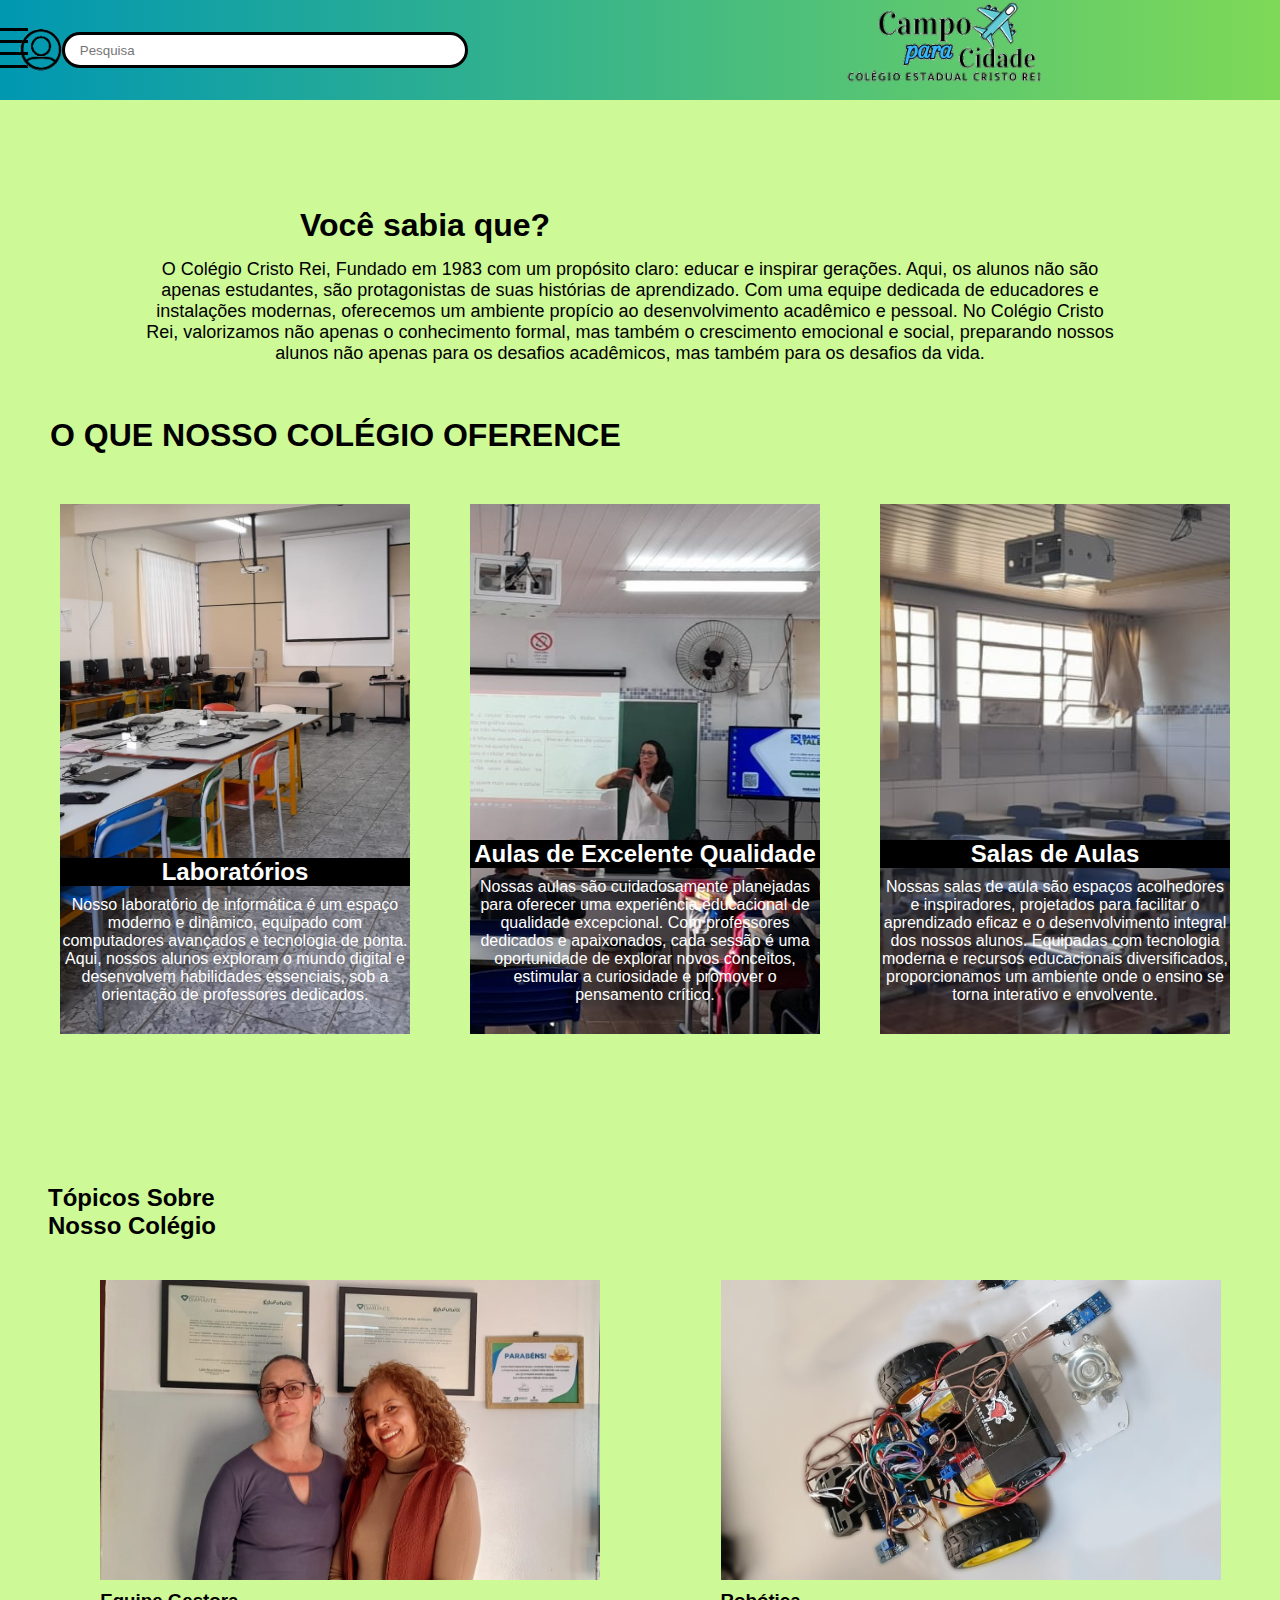
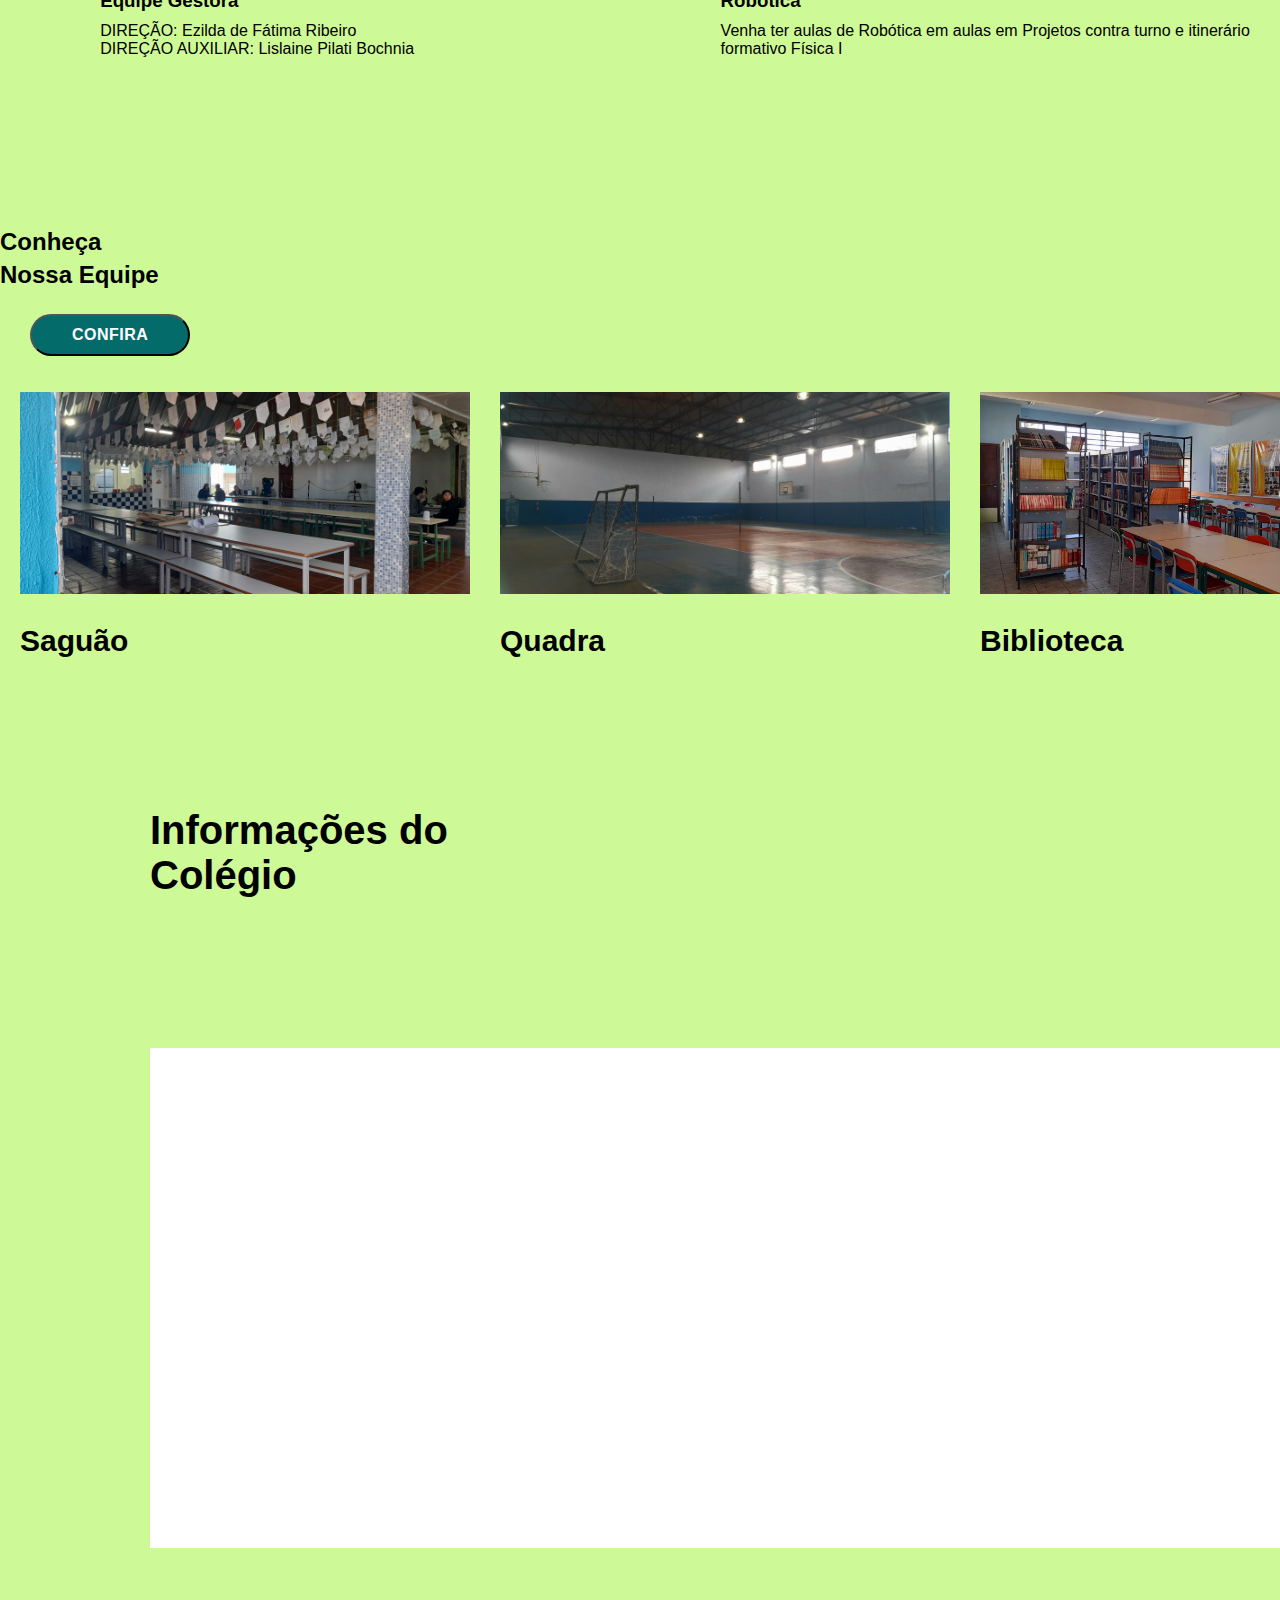
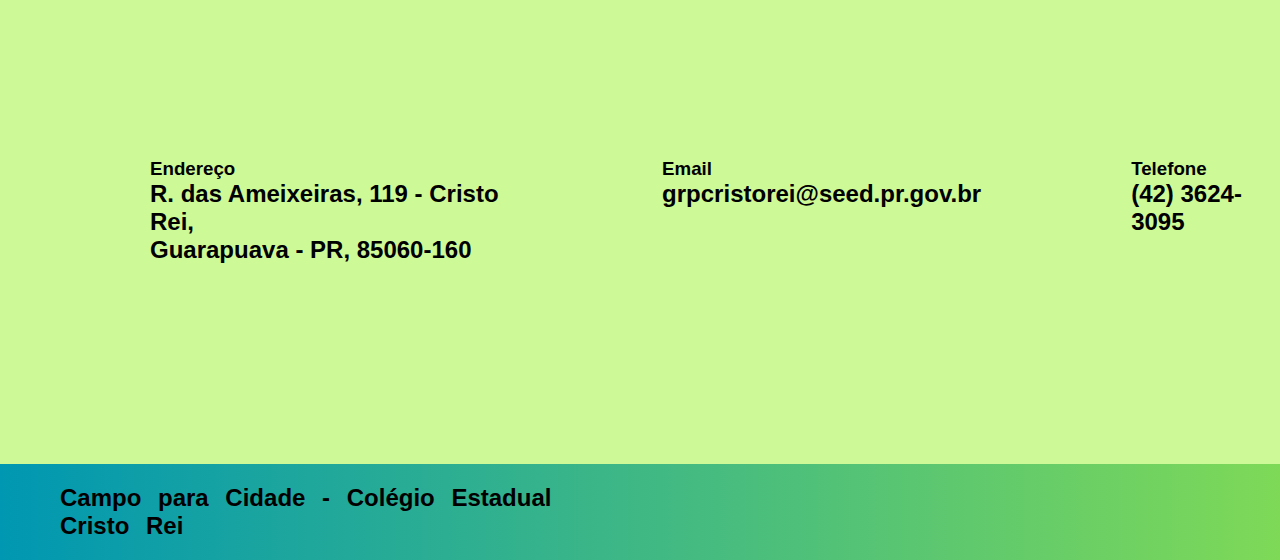
==== colegio.html @ 0e8f1d37 "Add files via upload" ====
<!DOCTYPE html>
<html lang="pt-br">
<head>
    <meta charset="UTF-8">
    <meta name="viewport" content="width=device-width, initial-scale=1.0">
    <link rel="stylesheet" href="colegio.css">
    <title>Colégio Cristo Rei</title>
</head>
<body>
    <header class="cabecalho">
        <div class="menu-aba">
            <input type="checkbox" id="menu" class="container__botao" />
            <label for="menu">
              <span class="cabeçalho__menu-hamburguer container__imagem"></span>
            </label>
            <ul class="lista-menu">
              <li class="lista-menu__item">
                <a href="index.html" class="lista-menu__link">Página Inicial</a>
               </li>
              <li class="lista-menu__item">
                <a href="forum.html" class="lista-menu__link">Fórum Principal</a>
              </li>
              <li class="lista-menu__item">
                <a href="turismo.html" class="lista-menu__link">Turismo</a>
              </li>
              <li class="lista-menu__item">
                <a href="lugares.html" class="lista-menu__link">Lugares Próximos a Você</a>
              </li>
              <li class="lista-menu__item">
                <a href="nos.html" class="lista-menu__link">Sobre Nós</a>
            </li> 
            <li class="lista-menu__item">
              <a href="robotica.html" class="lista-menu__link">Robótica Cristo Rei</a>
            </li>
            </ul>
          </div>
        <div class="cabecalho_direito">
            <img class="imagem_login" src="img/icon_login.png" width="50px" alt="">
            <input class="barra-pesquisa" type="text" placeholder="    Pesquisa">
        </div>
        <a href="index.html"><img src="img/logo_agrinho_2B.png" width="300px"></a> 
    </header>
   
  <br>
  <br>
  <br>

<div class="grid">
        <div class="texto1"><h1>Você sabia que?</h1></div>
        <div class="texto2"><p>O Colégio Cristo Rei, Fundado em 1983 com um propósito claro: educar e inspirar gerações. Aqui, os alunos não são apenas estudantes, são protagonistas de suas histórias de aprendizado. Com uma equipe dedicada de educadores e instalações modernas, oferecemos um ambiente propício ao desenvolvimento acadêmico e pessoal. No Colégio Cristo Rei, valorizamos não apenas o conhecimento formal, mas também o crescimento emocional e social, preparando nossos alunos não apenas para os desafios acadêmicos, mas também para os desafios da vida.</p></div>
        <div class="img"><img src="./petshopimg/fachada.png" alt="" width="400px"></div> 

      </div>
</div>


  <h2 class="formiga">O QUE NOSSO COLÉGIO OFERENCE</h2>
<div class="top2">
    <div id="img1">
        <h2>Laboratórios</h2>
        <p> 
            Nosso laboratório de informática é um espaço moderno e dinâmico, equipado com computadores avançados e tecnologia de ponta. Aqui, nossos alunos exploram o mundo digital e desenvolvem habilidades essenciais, sob a orientação de professores dedicados. </p>
    </div>
    <div id="img2">
        <h2>Aulas de Excelente Qualidade</h2>
        <p>Nossas aulas são cuidadosamente planejadas para oferecer uma experiência educacional de qualidade excepcional. Com professores dedicados e apaixonados, cada sessão é uma oportunidade de explorar novos conceitos, estimular a curiosidade e promover o pensamento crítico. </p>
    </div>
    <div id="img3">
        <h2>Salas de Aulas</h2>
        <p> Nossas salas de aula são espaços acolhedores e inspiradores, projetados para facilitar o aprendizado eficaz e o desenvolvimento integral dos nossos alunos. Equipadas com tecnologia moderna e recursos educacionais diversificados, proporcionamos um ambiente onde o ensino se torna interativo e envolvente. </p>
    </div>
</div>

<h2 class="joao">Tópicos Sobre</h2>
<h2 class="joao">Nosso Colégio</h2>

<div class="top3">
    <div id="serv1">
        <img src="img/Direção.jpg" alt=""  width="500px">
        <h3>Equipe Gestora</h3>
        <p> DIREÇÃO: Ezilda de Fátima Ribeiro <br>
            DIREÇÃO AUXILIAR: Lislaine Pilati Bochnia</p>
    </div>
    <div id="serv2">
        <img src="img/robotica.jpg" alt="" width="500px">
        <h3>Robótica</h3>
        <p>Venha ter aulas de Robótica em aulas em Projetos contra turno e itinerário <br>formativo Física I</p>
    </div>
</div>
<div id="text">
  <h2 class="">Conheça</h2>
  <h2 class="">Nossa Equipe</h2>
  <a href="nos.html"><button class="botao-1">CONFIRA</button></a>
</div>
<br>
<br>
<div class="top4">
        <div id="imagens">
      <div id="pao1">
        <img src="img/saguão.jpg" alt="" width="300px">
        <h2>Saguão</h2>
        </div>
      <div id="pao2">
        <img src="img/Quadra.jpg" alt="">
        <h2>Quadra</h2>
        </div>
      <div id="pao3">
        <img src="img/biblioteca.jpg" alt="">
        <h2>Biblioteca</h2>
       </div>
    </div>
</div>

<div class="saiba">
<h2 class="infor">Informações do Colégio</h2>
<div class="corpo">
  <div class="mapBox">
    <iframe src="https://www.google.com/maps/embed?pb=!1m18!1m12!1m3!1d3605.055063574178!2d-51.46249328917942!3d-25.36947097750706!2m3!1f0!2f0!3f0!3m2!1i1024!2i768!4f13.1!3m3!1m2!1s0x94ef365b0176f1e5%3A0x68c5ac6ee6a991ea!2sCristo%20Rei%2C%20C%20E-Ef%20M!5e0!3m2!1spt-BR!2sbr!4v1722453271164!5m2!1spt-BR!2sbr" width="600" height="450" style="border:0;" allowfullscreen="" loading="lazy" referrerpolicy="no-referrer-when-downgrade"></iframe>
 </div>
</div>
<div class="top5">
    <div id="1">
      <h3>Endereço</h3>
      <h2>R. das Ameixeiras, 119 - Cristo Rei, <br>
        Guarapuava - PR, 85060-160</h2>
    </div>
    <div id="2">
      <h3>Email</h3>
      <h2>grpcristorei@seed.pr.gov.br
    </h2>
    </div>
    <div class="Telefone" id="Telefone">
      <h3>Telefone</h3>
      <h2>(42) 3624-3095</h2>
    </div>
</div>
</div>
<div class="social">
  <div id="nome">
     <h2>Campo para Cidade - Colégio Estadual Cristo Rei</h2>
  </div>
  <div id="top2">
     <a href="https://www.instagram.com/corner.petshop/"><i class="fa-brands fa-instagram" style="color: #ffffff;"></i></a>
     <a href="https://marerelogios.com/pages/termos-de-servico"><i class="fa-solid fa-paste" style="color: #ffffff;"></i></a>
</div>
</body>
</html>
---- colegio.css ----
*{
    margin: 0;
    padding: 0;
}
.cabecalho{
    background-image: linear-gradient(to right, #0097b2,#7ed957);
    display: flex;
    justify-content: space-around;
    align-items: center;
    height: 100px;
    position: relative;
}
.cabeçalho__menu-hamburguer {
    width: 40px;
    height: 40px;
    display: inline-block;
    background-image: url("img/hanburguer.png");
    background-repeat: no-repeat;
    background-position: center;
    margin-left: -180px;
}

.container__botao:checked ~ .lista-menu {
    display: block;
}

.lista-menu__titulo,
.lista-menu__item {
    padding: 1em;
    background-color: #64cbd6;
    margin-left: -210px;
}
.lista-menu {
    display: none;
    position: absolute;
    top: 100%;
    width: 15vw;  
    z-index:1;
}
.lista-menu__link {
    background: black;
    -webkit-background-clip: text;
    -webkit-text-fill-color: transparent;
    background-clip: text;
    font-family:'Gill Sans', 'Gill Sans MT', Calibri, 'Trebuchet MS', sans-serif; 
}
.container__botao{
    display: none;
}
.cabecalho_direito{
    align-items: center;
    display: flex;
    margin-left: -500px;
}

.barra-pesquisa{
    width: 400px;
    height: 30px;
    border-radius: 30px;
    border: 3px solid black;
}
.obejetivo{
    display: flex;
    height: 300px;
    background-color: #00bf63;
    color: aliceblue;
}
.coluna {
      display: flex;
      background-color: #000000;
      word-spacing: 1px;
      font-style: normal;
      align-items: center;
      font-size: small;
      justify-content: space-between;
      gap: 10;
    }
  
a {
      text-decoration: none;
      color: #ffffff;
  }
  
body {
      background-color: #cef997;
}
  
  

.top2 {
    display: flex;
    margin: 50px;
    gap: 50px;
    align-items: center;
  }
.top2 h2{
    color: white;
    background-color: #000000;
}

h2 {
    color: rgb(0, 0, 0);
    font-family:'Gill Sans', 'Gill Sans MT', Calibri, 'Trebuchet MS', sans-serif; 
}

p {
    color: white;
    font-family:'Gill Sans', 'Gill Sans MT', Calibri, 'Trebuchet MS', sans-serif;
}

.top3 {
    display: flex;
    margin: 20px;
    gap: 30px;
    align-items: center;
    justify-content: space-around;
}

.grid {
   display: grid; 
   grid-template-columns: repeat(8,1fr);
   grid-template-rows: repeat(5, 1fr);
   max-height: 99vh;
}

.texto1 {
  grid-row: 2/5;
  grid-column: 3/7;
  margin-left: -20px;
  font-family:'Gill Sans', 'Gill Sans MT', Calibri, 'Trebuchet MS', sans-serif; 
 


}

.texto2 {
  grid-row: 3/5;
  grid-column: 2/8;
  font-size: 18px;
  margin-left: -20px;
  text-align: center; 
}

.img {
  grid-row: 1/5;
  grid-column: 7/8;
}

.texto2 p {
  color: black;
  
}

#img1 {
  background-image: url(img/laboratorio.jpg);
  
}

#img2 {
  background-image: url(img/Salas\ de\ Aula\ professora.jpg);
}

#img3 {
  background-image: url(img/Salas\ de\ Aula.jpg);
}

#img1, #img2, #img3 {
width: 500px;
height: 500px;
color: black;
align-items: bottom;
text-align: center;
gap: 10px;
display: flex;
flex-direction: column;
Justify-content: end;
margin-left:10px;
padding-bottom: 30px;
background-size: cover;
margin-bottom: 100px;
}

.formiga {
  font-size: 2em;
  margin-left: 50px;
}

#serv1, #serv2, #serv3 {
  margin-left: 70px;
  margin-top: 30px;
  margin-bottom: 30px;
  display: flex;
  flex-direction: column;
  text-align: left;
  margin-top: 20px;
}

.top3 img {
  height: 300px;
  gap: 1px;
}
.top3 p {
  color: black;
  margin-top: 10px;
  margin-bottom: 100px;
}

.joao {
  Margin-left: 2em;
}

 h3 {
 margin-top: 10px;
}

.top4 {
  display: flex;
  gap: 100px;
  margin-left: 20px;
  justify-content: space-around;
}
.top4 h2{
    color: black;
    font-size: 30px;
    align-items: center;
}

#text {
  display: flex;
  flex-direction: column;
  gap: 5px;
  margin-top: 40px;
}

#imagens {
  display: flex;
  gap: 30px;
  margin-bottom: 50px;
}

#pao1, #pao2, #pao3 {
  display: flex;
  flex-direction: column;
}

#pao1 img, #pao2 img, #pao3 img {
  width: 450px;
  margin-bottom: 30px;
}

#pao1 h2, #pao2 h2, #pao3 h2 {
  color: black;
}

#pao1 p, #pao2 p, #pao3 p {
  color: black;
  margin-top: 10px;
}

.botao-1 {
  color: white;
  background-color: rgb(4, 107, 107);
  margin-left: 30px;
  border-radius: 30px;
  padding: 10px 40px;
  font-weight: bold;
  font-family: 'Gill Sans', 'Gill Sans MT', Calibri, 'Trebuchet MS', sans-serif;
  font-size: 16px;
  letter-spacing: .5px;
  margin-top: 20px;
}

.top5 {
  display: flex;
  gap: 150px;
  margin-bottom: 200px;
}

h3 {
  color: black;
  font-family: 'Gill Sans', 'Gill Sans MT', Calibri, 'Trebuchet MS', sans-serif;

}

.saiba {
  margin-left: 150px;
  display: flex;
  flex-direction: column;
}

.infor {
  margin-bottom: 150px;
  width: 450px;
  font-size: 40px;
  margin-top: 100px;
  color: black;
}

.top3 h3 {
  color: black;
  font-family: 'Gill Sans', 'Gill Sans MT', Calibri, 'Trebuchet MS', sans-serif;
}

.social {
  background-image: linear-gradient(to right, #0097b2,#7ed957);
  font-family: 'Gill Sans', 'Gill Sans MT', Calibri, 'Trebuchet MS', sans-serif;
  display: flex;
  gap: 10px;
  color: black;
  word-spacing: 10px;
  gap: 250px;
  padding: 20px;
  align-items: center;
}

#nome {
 margin-left: 40px; 
}

#top2 {
  justify-content: center;
  font-size: 50px;
  display: flex;
  gap: 400px;
}
.top5 h2{
    color: black;
}
.corpo{
  justify-content: center;
  align-items: center;
  min-height: 100vh;
  display: flex;
}
.mapBox{
  width: 1200px;
  height: 500px;
  background: #fff;
}
.mapBox iframe{
  width: 100%;
  height: 100%;
}
.corpo{
  justify-content: center;
    align-items: center;
    min-height: 100vh;
    display: flex;
    margin-top: -200px;
}
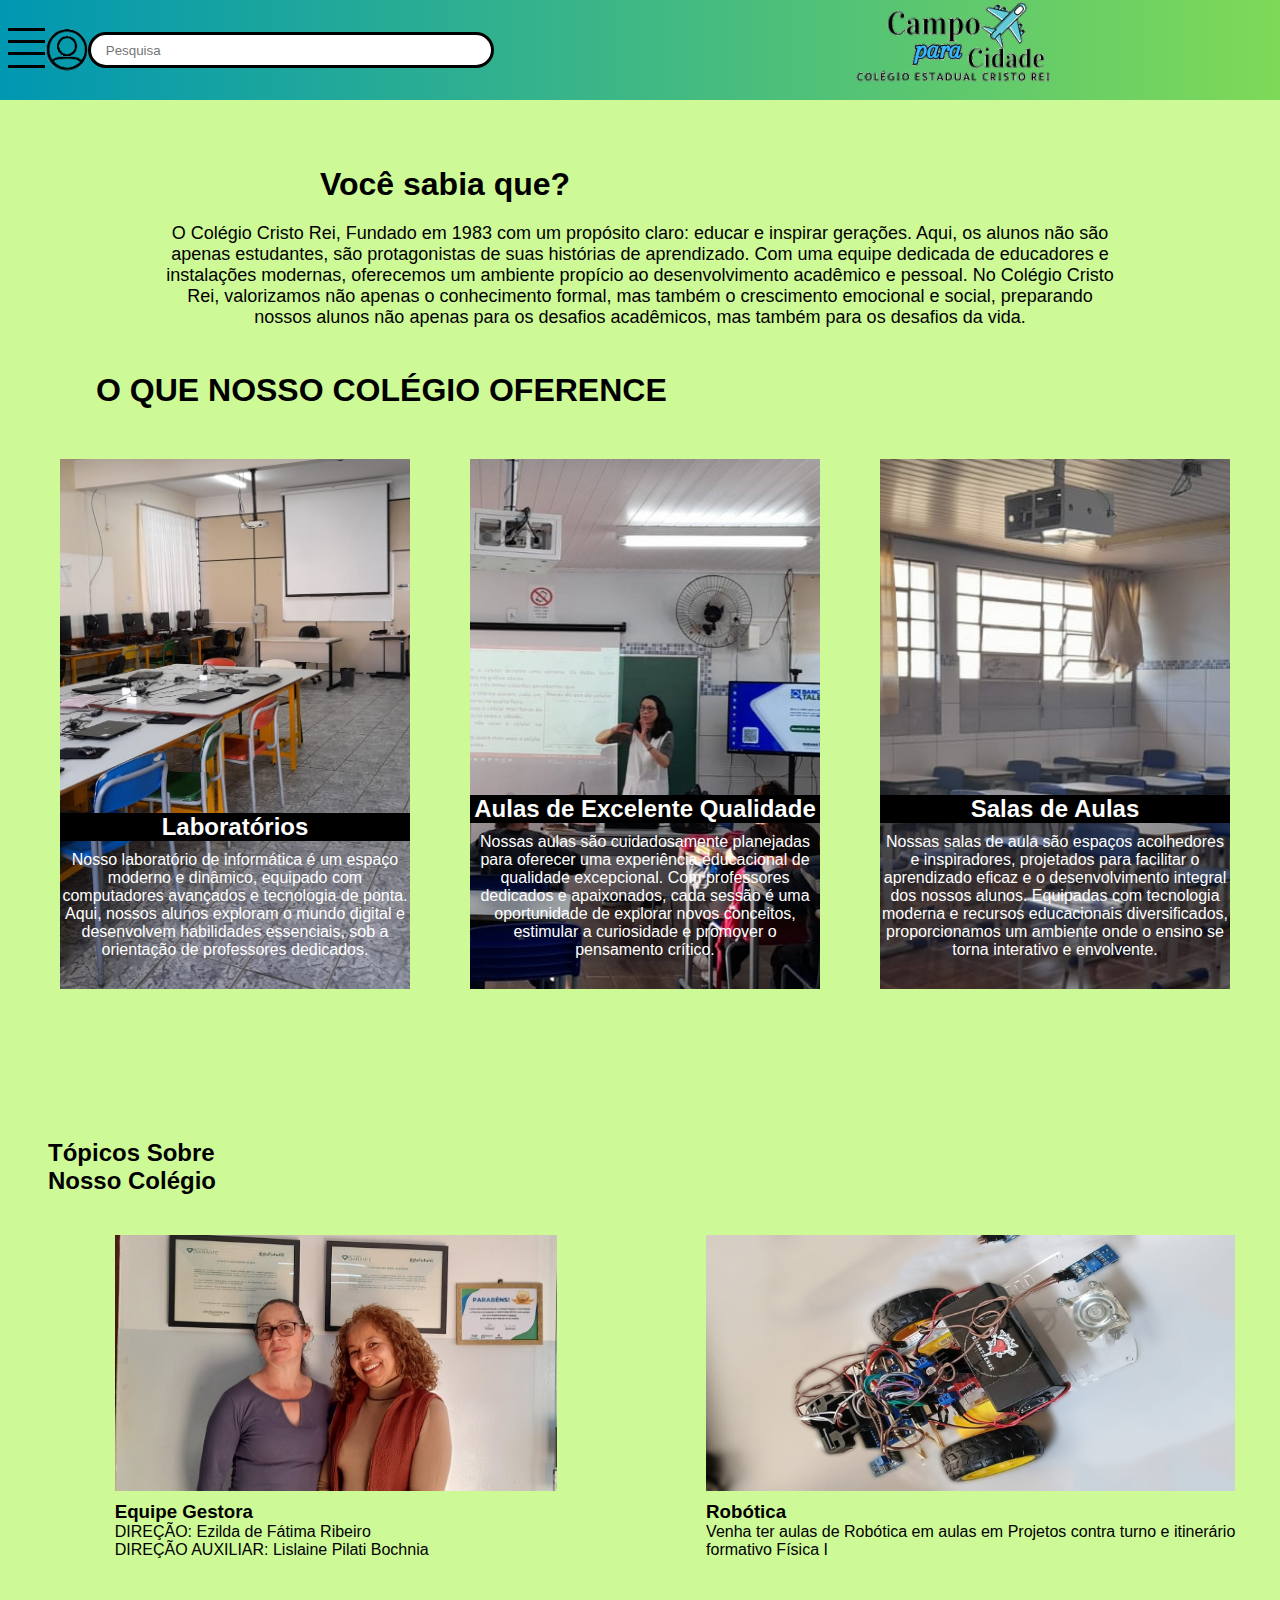
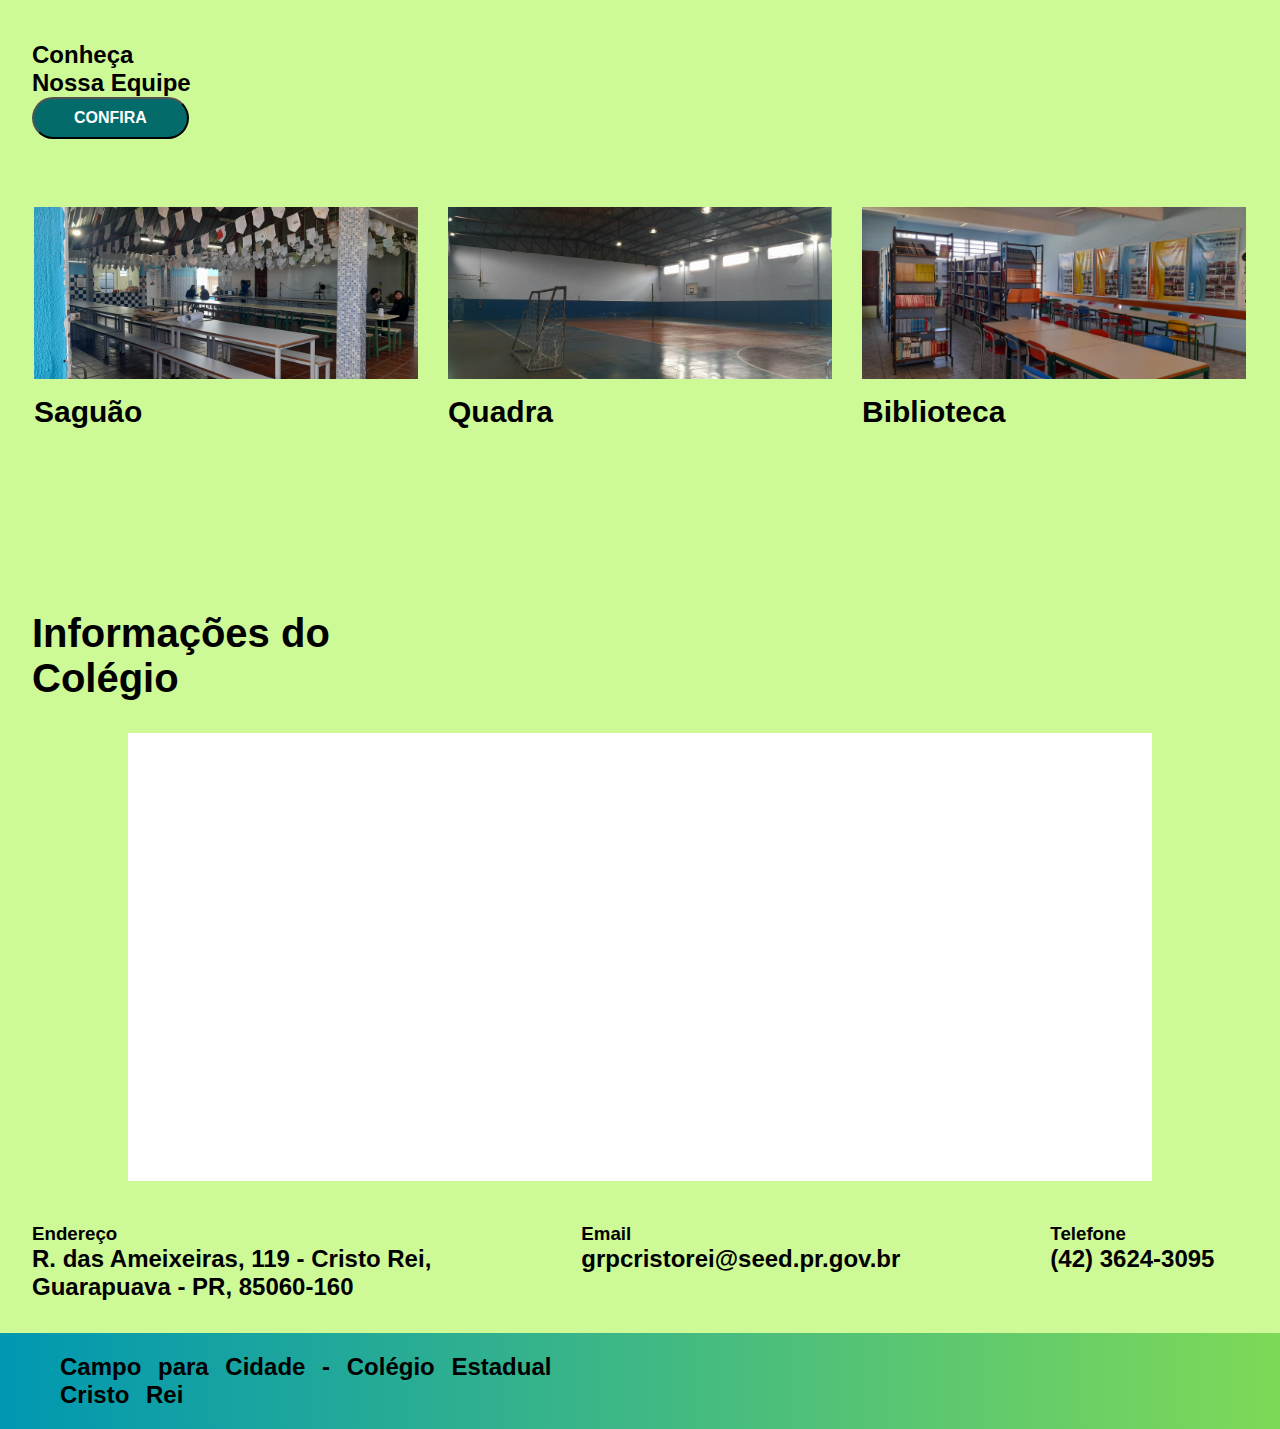
==== commit 967e7473: "Add files via upload" ====
--- a/colegio.html
+++ b/colegio.html
@@ -54,7 +54,7 @@
 </div>
 
 
-  <h2 class="formiga">O QUE NOSSO COLÉGIO OFERENCE</h2>
+  <h2 class="titulo">O QUE NOSSO COLÉGIO OFERENCE</h2>
 <div class="top2">
     <div id="img1">
         <h2>Laboratórios</h2>
@@ -76,13 +76,13 @@
 
 <div class="top3">
     <div id="serv1">
-        <img src="img/Direção.jpg" alt=""  width="500px">
+        <img src="img/Direção.jpg" alt="" >
         <h3>Equipe Gestora</h3>
         <p> DIREÇÃO: Ezilda de Fátima Ribeiro <br>
             DIREÇÃO AUXILIAR: Lislaine Pilati Bochnia</p>
     </div>
     <div id="serv2">
-        <img src="img/robotica.jpg" alt="" width="500px">
+        <img src="img/robotica.jpg" alt="">
         <h3>Robótica</h3>
         <p>Venha ter aulas de Robótica em aulas em Projetos contra turno e itinerário <br>formativo Física I</p>
     </div>
@@ -97,7 +97,7 @@
 <div class="top4">
         <div id="imagens">
       <div id="pao1">
-        <img src="img/saguão.jpg" alt="" width="300px">
+        <img src="img/saguão.jpg" alt="">
         <h2>Saguão</h2>
         </div>
       <div id="pao2">
--- a/colegio.css
+++ b/colegio.css
@@ -17,7 +17,7 @@
     background-image: url("img/hanburguer.png");
     background-repeat: no-repeat;
     background-position: center;
-    margin-left: -180px;
+    margin-left: -12vw;
 }
 
 .container__botao:checked ~ .lista-menu {
@@ -28,7 +28,7 @@
 .lista-menu__item {
     padding: 1em;
     background-color: #64cbd6;
-    margin-left: -210px;
+    margin-left: -14vw;
 }
 .lista-menu {
     display: none;
@@ -50,7 +50,7 @@
 .cabecalho_direito{
     align-items: center;
     display: flex;
-    margin-left: -500px;
+    margin-left: -35vw;
 }
 
 .barra-pesquisa{
@@ -125,8 +125,9 @@
 
 .texto1 {
   grid-row: 2/5;
+  margin-top: -2em;
+
   grid-column: 3/7;
-  margin-left: -20px;
   font-family:'Gill Sans', 'Gill Sans MT', Calibri, 'Trebuchet MS', sans-serif; 
  
 
@@ -136,8 +137,8 @@
 .texto2 {
   grid-row: 3/5;
   grid-column: 2/8;
+  margin-top: -1em;
   font-size: 18px;
-  margin-left: -20px;
   text-align: center; 
 }
 
@@ -180,9 +181,9 @@
 margin-bottom: 100px;
 }
 
-.formiga {
+.titulo {
   font-size: 2em;
-  margin-left: 50px;
+  margin-left: 3em;
 }
 
 #serv1, #serv2, #serv3 {
@@ -196,13 +197,11 @@
 }
 
 .top3 img {
-  height: 300px;
+  height: 20vw;
   gap: 1px;
 }
 .top3 p {
   color: black;
-  margin-top: 10px;
-  margin-bottom: 100px;
 }
 
 .joao {
@@ -215,8 +214,6 @@
 
 .top4 {
   display: flex;
-  gap: 100px;
-  margin-left: 20px;
   justify-content: space-around;
 }
 .top4 h2{
@@ -228,8 +225,7 @@
 #text {
   display: flex;
   flex-direction: column;
-  gap: 5px;
-  margin-top: 40px;
+  padding: 2em;
 }
 
 #imagens {
@@ -244,8 +240,8 @@
 }
 
 #pao1 img, #pao2 img, #pao3 img {
-  width: 450px;
-  margin-bottom: 30px;
+  width: 30vw;
+  margin-bottom: 1em;
 }
 
 #pao1 h2, #pao2 h2, #pao3 h2 {
@@ -254,26 +250,21 @@
 
 #pao1 p, #pao2 p, #pao3 p {
   color: black;
-  margin-top: 10px;
 }
 
 .botao-1 {
   color: white;
   background-color: rgb(4, 107, 107);
-  margin-left: 30px;
   border-radius: 30px;
   padding: 10px 40px;
   font-weight: bold;
   font-family: 'Gill Sans', 'Gill Sans MT', Calibri, 'Trebuchet MS', sans-serif;
   font-size: 16px;
-  letter-spacing: .5px;
-  margin-top: 20px;
 }
 
 .top5 {
   display: flex;
   gap: 150px;
-  margin-bottom: 200px;
 }
 
 h3 {
@@ -283,13 +274,13 @@
 }
 
 .saiba {
-  margin-left: 150px;
+  padding: 2em;
   display: flex;
   flex-direction: column;
 }
 
 .infor {
-  margin-bottom: 150px;
+  margin-bottom: 10vw;
   width: 450px;
   font-size: 40px;
   margin-top: 100px;
@@ -329,12 +320,12 @@
 .corpo{
   justify-content: center;
   align-items: center;
-  min-height: 100vh;
+  min-height: 40vw;
   display: flex;
 }
 .mapBox{
-  width: 1200px;
-  height: 500px;
+  width: 80vw;
+  height: 35vw;
   background: #fff;
 }
 .mapBox iframe{
@@ -342,9 +333,5 @@
   height: 100%;
 }
 .corpo{
-  justify-content: center;
-    align-items: center;
-    min-height: 100vh;
-    display: flex;
-    margin-top: -200px;
-}
+    margin-top: -10vw;
+}
